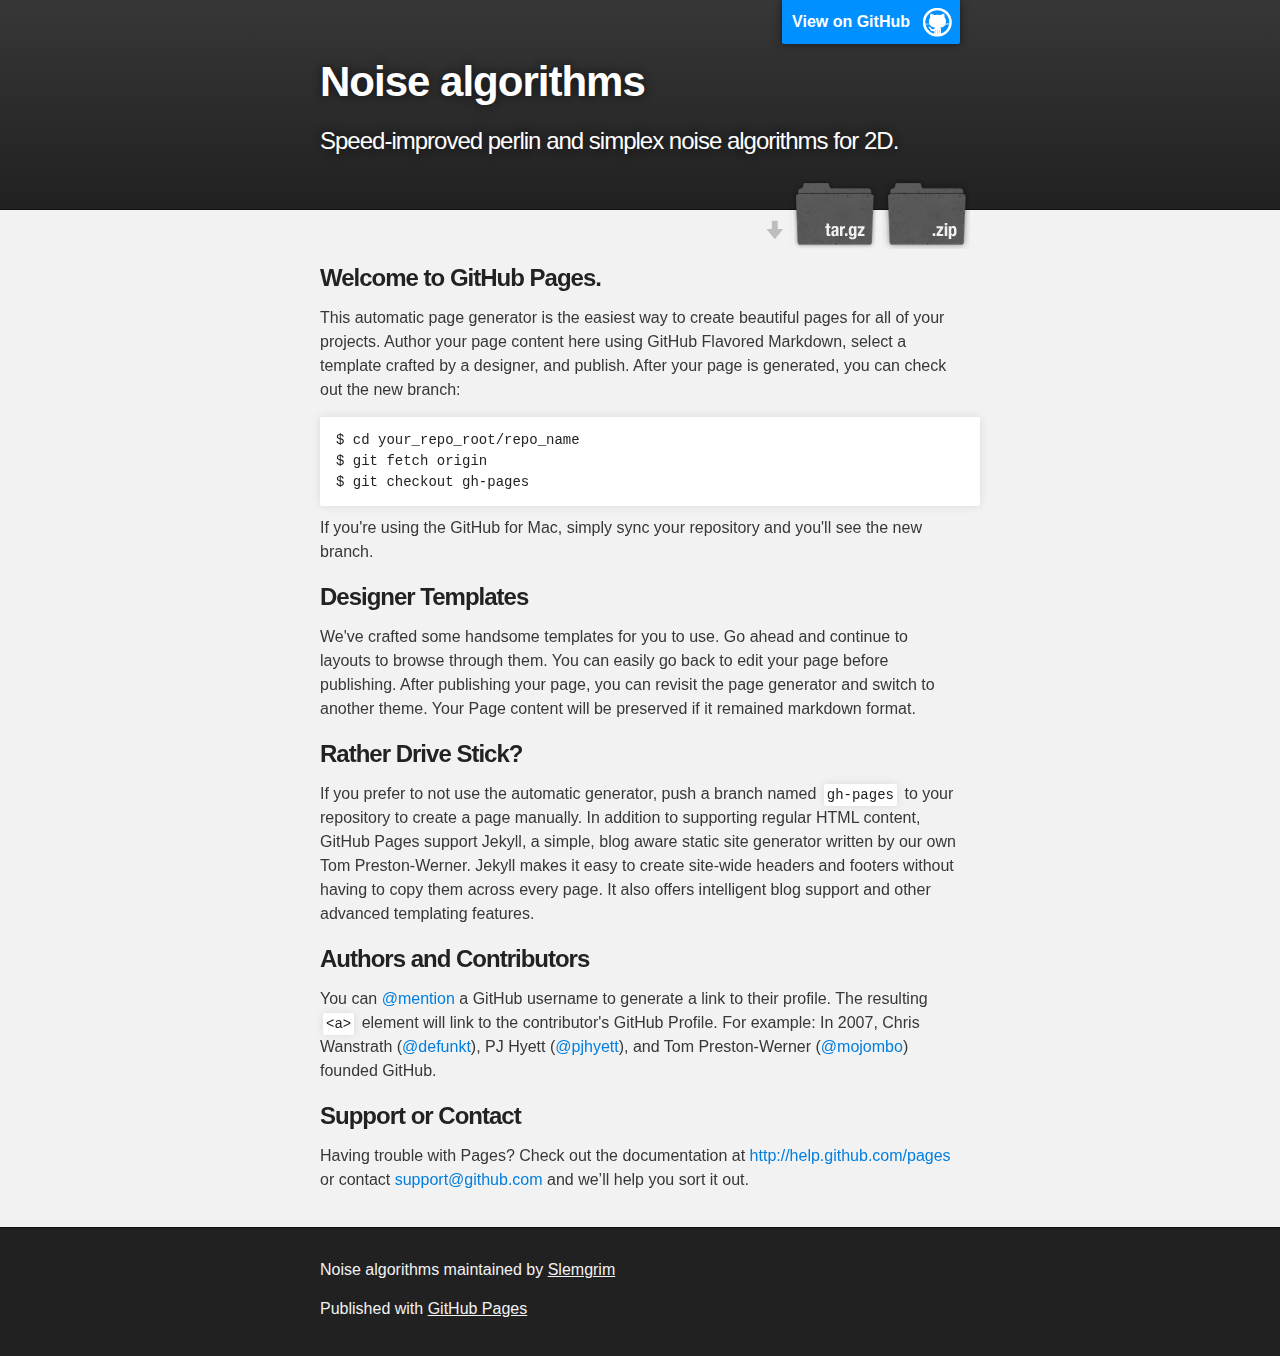
==== index.html @ 579b6b1d "Create gh-pages branch via GitHub" ====
<!DOCTYPE html>
<html>

  <head>
    <meta charset='utf-8' />
    <meta http-equiv="X-UA-Compatible" content="chrome=1" />
    <meta name="description" content="Noise algorithms : Speed-improved perlin and simplex noise algorithms for 2D." />

    <link rel="stylesheet" type="text/css" media="screen" href="stylesheets/stylesheet.css">

    <title>Noise algorithms</title>
  </head>

  <body>

    <!-- HEADER -->
    <div id="header_wrap" class="outer">
        <header class="inner">
          <a id="forkme_banner" href="https://github.com/Slemgrim/noise_algorithms">View on GitHub</a>

          <h1 id="project_title">Noise algorithms</h1>
          <h2 id="project_tagline">Speed-improved perlin and simplex noise algorithms for 2D.</h2>

            <section id="downloads">
              <a class="zip_download_link" href="https://github.com/Slemgrim/noise_algorithms/zipball/master">Download this project as a .zip file</a>
              <a class="tar_download_link" href="https://github.com/Slemgrim/noise_algorithms/tarball/master">Download this project as a tar.gz file</a>
            </section>
        </header>
    </div>

    <!-- MAIN CONTENT -->
    <div id="main_content_wrap" class="outer">
      <section id="main_content" class="inner">
        <h3>
<a name="welcome-to-github-pages" class="anchor" href="#welcome-to-github-pages"><span class="octicon octicon-link"></span></a>Welcome to GitHub Pages.</h3>

<p>This automatic page generator is the easiest way to create beautiful pages for all of your projects. Author your page content here using GitHub Flavored Markdown, select a template crafted by a designer, and publish. After your page is generated, you can check out the new branch:</p>

<pre><code>$ cd your_repo_root/repo_name
$ git fetch origin
$ git checkout gh-pages
</code></pre>

<p>If you're using the GitHub for Mac, simply sync your repository and you'll see the new branch.</p>

<h3>
<a name="designer-templates" class="anchor" href="#designer-templates"><span class="octicon octicon-link"></span></a>Designer Templates</h3>

<p>We've crafted some handsome templates for you to use. Go ahead and continue to layouts to browse through them. You can easily go back to edit your page before publishing. After publishing your page, you can revisit the page generator and switch to another theme. Your Page content will be preserved if it remained markdown format.</p>

<h3>
<a name="rather-drive-stick" class="anchor" href="#rather-drive-stick"><span class="octicon octicon-link"></span></a>Rather Drive Stick?</h3>

<p>If you prefer to not use the automatic generator, push a branch named <code>gh-pages</code> to your repository to create a page manually. In addition to supporting regular HTML content, GitHub Pages support Jekyll, a simple, blog aware static site generator written by our own Tom Preston-Werner. Jekyll makes it easy to create site-wide headers and footers without having to copy them across every page. It also offers intelligent blog support and other advanced templating features.</p>

<h3>
<a name="authors-and-contributors" class="anchor" href="#authors-and-contributors"><span class="octicon octicon-link"></span></a>Authors and Contributors</h3>

<p>You can <a href="https://github.com/blog/821" class="user-mention">@mention</a> a GitHub username to generate a link to their profile. The resulting <code>&lt;a&gt;</code> element will link to the contributor's GitHub Profile. For example: In 2007, Chris Wanstrath (<a href="https://github.com/defunkt" class="user-mention">@defunkt</a>), PJ Hyett (<a href="https://github.com/pjhyett" class="user-mention">@pjhyett</a>), and Tom Preston-Werner (<a href="https://github.com/mojombo" class="user-mention">@mojombo</a>) founded GitHub.</p>

<h3>
<a name="support-or-contact" class="anchor" href="#support-or-contact"><span class="octicon octicon-link"></span></a>Support or Contact</h3>

<p>Having trouble with Pages? Check out the documentation at <a href="http://help.github.com/pages">http://help.github.com/pages</a> or contact <a href="mailto:support@github.com">support@github.com</a> and we’ll help you sort it out.</p>
      </section>
    </div>

    <!-- FOOTER  -->
    <div id="footer_wrap" class="outer">
      <footer class="inner">
        <p class="copyright">Noise algorithms maintained by <a href="https://github.com/Slemgrim">Slemgrim</a></p>
        <p>Published with <a href="http://pages.github.com">GitHub Pages</a></p>
      </footer>
    </div>

    

  </body>
</html>
---- stylesheets/stylesheet.css ----
/*******************************************************************************
Slate Theme for GitHub Pages
by Jason Costello, @jsncostello
*******************************************************************************/

@import url(pygment_trac.css);

/*******************************************************************************
MeyerWeb Reset
*******************************************************************************/

html, body, div, span, applet, object, iframe,
h1, h2, h3, h4, h5, h6, p, blockquote, pre,
a, abbr, acronym, address, big, cite, code,
del, dfn, em, img, ins, kbd, q, s, samp,
small, strike, strong, sub, sup, tt, var,
b, u, i, center,
dl, dt, dd, ol, ul, li,
fieldset, form, label, legend,
table, caption, tbody, tfoot, thead, tr, th, td,
article, aside, canvas, details, embed,
figure, figcaption, footer, header, hgroup,
menu, nav, output, ruby, section, summary,
time, mark, audio, video {
  margin: 0;
  padding: 0;
  border: 0;
  font: inherit;
  vertical-align: baseline;
}

/* HTML5 display-role reset for older browsers */
article, aside, details, figcaption, figure,
footer, header, hgroup, menu, nav, section {
  display: block;
}

ol, ul {
  list-style: none;
}

table {
  border-collapse: collapse;
  border-spacing: 0;
}

/*******************************************************************************
Theme Styles
*******************************************************************************/

body {
  box-sizing: border-box;
  color:#373737;
  background: #212121;
  font-size: 16px;
  font-family: 'Myriad Pro', Calibri, Helvetica, Arial, sans-serif;
  line-height: 1.5;
  -webkit-font-smoothing: antialiased;
}

h1, h2, h3, h4, h5, h6 {
  margin: 10px 0;
  font-weight: 700;
  color:#222222;
  font-family: 'Lucida Grande', 'Calibri', Helvetica, Arial, sans-serif;
  letter-spacing: -1px;
}

h1 {
  font-size: 36px;
  font-weight: 700;
}

h2 {
  padding-bottom: 10px;
  font-size: 32px;
  background: url('../images/bg_hr.png') repeat-x bottom;
}

h3 {
  font-size: 24px;
}

h4 {
  font-size: 21px;
}

h5 {
  font-size: 18px;
}

h6 {
  font-size: 16px;
}

p {
  margin: 10px 0 15px 0;
}

footer p {
  color: #f2f2f2;
}

a {
  text-decoration: none;
  color: #007edf;
  text-shadow: none;

  transition: color 0.5s ease;
  transition: text-shadow 0.5s ease;
  -webkit-transition: color 0.5s ease;
  -webkit-transition: text-shadow 0.5s ease;
  -moz-transition: color 0.5s ease;
  -moz-transition: text-shadow 0.5s ease;
  -o-transition: color 0.5s ease;
  -o-transition: text-shadow 0.5s ease;
  -ms-transition: color 0.5s ease;
  -ms-transition: text-shadow 0.5s ease;
}

a:hover, a:focus {text-decoration: underline;}

footer a {
  color: #F2F2F2;
  text-decoration: underline;
}

em {
  font-style: italic;
}

strong {
  font-weight: bold;
}

img {
  position: relative;
  margin: 0 auto;
  max-width: 739px;
  padding: 5px;
  margin: 10px 0 10px 0;
  border: 1px solid #ebebeb;

  box-shadow: 0 0 5px #ebebeb;
  -webkit-box-shadow: 0 0 5px #ebebeb;
  -moz-box-shadow: 0 0 5px #ebebeb;
  -o-box-shadow: 0 0 5px #ebebeb;
  -ms-box-shadow: 0 0 5px #ebebeb;
}

p img {
  display: inline;
  margin: 0;
  padding: 0;
  vertical-align: middle;
  text-align: center;
  border: none;
}

pre, code {
  width: 100%;
  color: #222;
  background-color: #fff;

  font-family: Monaco, "Bitstream Vera Sans Mono", "Lucida Console", Terminal, monospace;
  font-size: 14px;

  border-radius: 2px;
  -moz-border-radius: 2px;
  -webkit-border-radius: 2px;
}

pre {
  width: 100%;
  padding: 10px;
  box-shadow: 0 0 10px rgba(0,0,0,.1);
  overflow: auto;
}

code {
  padding: 3px;
  margin: 0 3px;
  box-shadow: 0 0 10px rgba(0,0,0,.1);
}

pre code {
  display: block;
  box-shadow: none;
}

blockquote {
  color: #666;
  margin-bottom: 20px;
  padding: 0 0 0 20px;
  border-left: 3px solid #bbb;
}


ul, ol, dl {
  margin-bottom: 15px
}

ul {
  list-style: inside;
  padding-left: 20px;
}

ol {
  list-style: decimal inside;
  padding-left: 20px;
}

dl dt {
  font-weight: bold;
}

dl dd {
  padding-left: 20px;
  font-style: italic;
}

dl p {
  padding-left: 20px;
  font-style: italic;
}

hr {
  height: 1px;
  margin-bottom: 5px;
  border: none;
  background: url('../images/bg_hr.png') repeat-x center;
}

table {
  border: 1px solid #373737;
  margin-bottom: 20px;
  text-align: left;
 }

th {
  font-family: 'Lucida Grande', 'Helvetica Neue', Helvetica, Arial, sans-serif;
  padding: 10px;
  background: #373737;
  color: #fff;
 }

td {
  padding: 10px;
  border: 1px solid #373737;
 }

form {
  background: #f2f2f2;
  padding: 20px;
}

/*******************************************************************************
Full-Width Styles
*******************************************************************************/

.outer {
  width: 100%;
}

.inner {
  position: relative;
  max-width: 640px;
  padding: 20px 10px;
  margin: 0 auto;
}

#forkme_banner {
  display: block;
  position: absolute;
  top:0;
  right: 10px;
  z-index: 10;
  padding: 10px 50px 10px 10px;
  color: #fff;
  background: url('../images/blacktocat.png') #0090ff no-repeat 95% 50%;
  font-weight: 700;
  box-shadow: 0 0 10px rgba(0,0,0,.5);
  border-bottom-left-radius: 2px;
  border-bottom-right-radius: 2px;
}

#header_wrap {
  background: #212121;
  background: -moz-linear-gradient(top, #373737, #212121);
  background: -webkit-linear-gradient(top, #373737, #212121);
  background: -ms-linear-gradient(top, #373737, #212121);
  background: -o-linear-gradient(top, #373737, #212121);
  background: linear-gradient(top, #373737, #212121);
}

#header_wrap .inner {
  padding: 50px 10px 30px 10px;
}

#project_title {
  margin: 0;
  color: #fff;
  font-size: 42px;
  font-weight: 700;
  text-shadow: #111 0px 0px 10px;
}

#project_tagline {
  color: #fff;
  font-size: 24px;
  font-weight: 300;
  background: none;
  text-shadow: #111 0px 0px 10px;
}

#downloads {
  position: absolute;
  width: 210px;
  z-index: 10;
  bottom: -40px;
  right: 0;
  height: 70px;
  background: url('../images/icon_download.png') no-repeat 0% 90%;
}

.zip_download_link {
  display: block;
  float: right;
  width: 90px;
  height:70px;
  text-indent: -5000px;
  overflow: hidden;
  background: url(../images/sprite_download.png) no-repeat bottom left;
}

.tar_download_link {
  display: block;
  float: right;
  width: 90px;
  height:70px;
  text-indent: -5000px;
  overflow: hidden;
  background: url(../images/sprite_download.png) no-repeat bottom right;
  margin-left: 10px;
}

.zip_download_link:hover {
  background: url(../images/sprite_download.png) no-repeat top left;
}

.tar_download_link:hover {
  background: url(../images/sprite_download.png) no-repeat top right;
}

#main_content_wrap {
  background: #f2f2f2;
  border-top: 1px solid #111;
  border-bottom: 1px solid #111;
}

#main_content {
  padding-top: 40px;
}

#footer_wrap {
  background: #212121;
}



/*******************************************************************************
Small Device Styles
*******************************************************************************/

@media screen and (max-width: 480px) {
  body {
    font-size:14px;
  }

  #downloads {
    display: none;
  }

  .inner {
    min-width: 320px;
    max-width: 480px;
  }

  #project_title {
  font-size: 32px;
  }

  h1 {
    font-size: 28px;
  }

  h2 {
    font-size: 24px;
  }

  h3 {
    font-size: 21px;
  }

  h4 {
    font-size: 18px;
  }

  h5 {
    font-size: 14px;
  }

  h6 {
    font-size: 12px;
  }

  code, pre {
    min-width: 320px;
    max-width: 480px;
    font-size: 11px;
  }

}
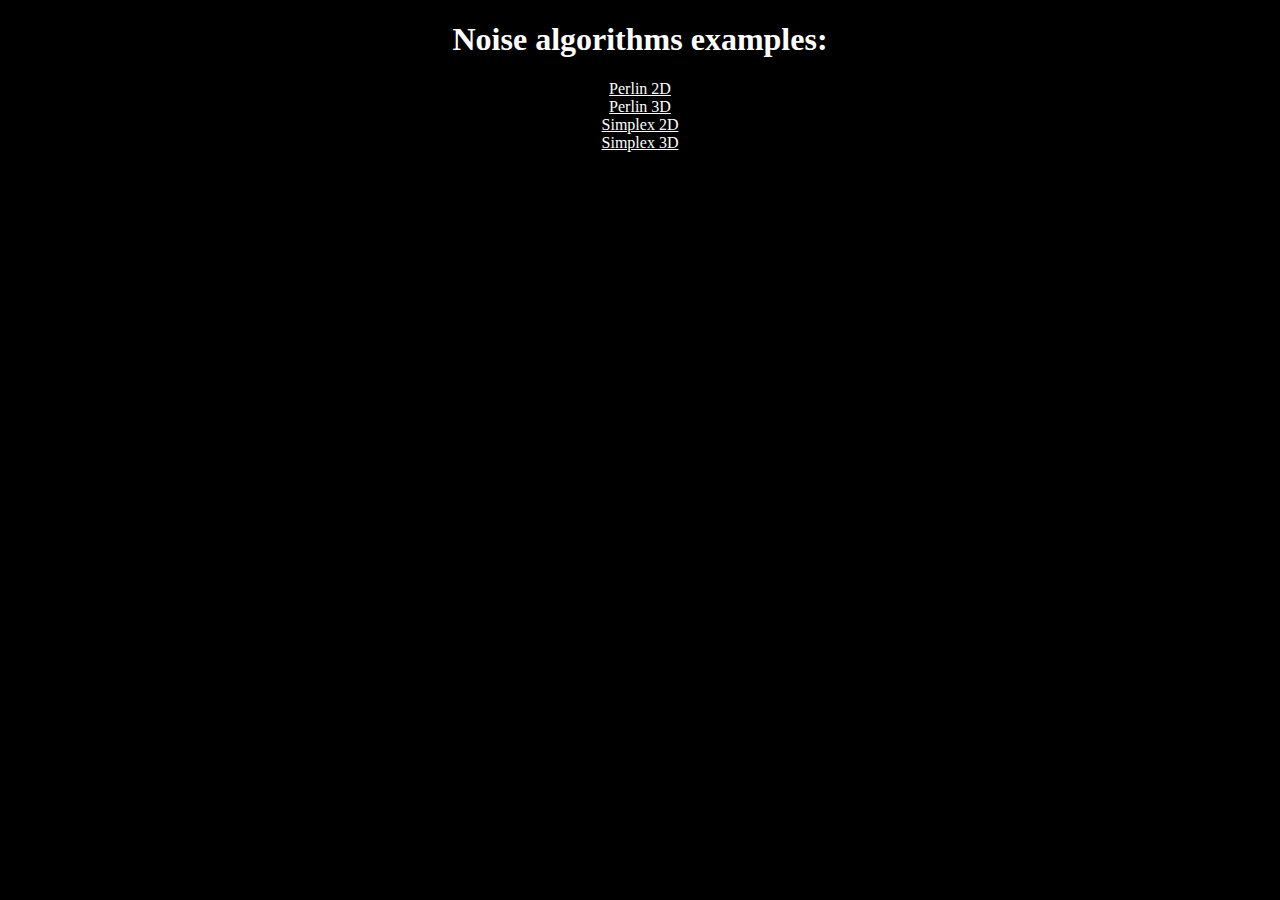
==== commit 6ac7bd2d: "examples" ====
--- a/index.html
+++ b/index.html
@@ -1,79 +1,22 @@
 <!DOCTYPE html>
+
 <html>
-
   <head>
-    <meta charset='utf-8' />
-    <meta http-equiv="X-UA-Compatible" content="chrome=1" />
-    <meta name="description" content="Noise algorithms : Speed-improved perlin and simplex noise algorithms for 2D." />
-
-    <link rel="stylesheet" type="text/css" media="screen" href="stylesheets/stylesheet.css">
-
+    <meta charset="utf-8">
     <title>Noise algorithms</title>
+    <meta name="viewport" content="width=device-width, initial-scale=1.0">
+    <link rel="stylesheet" href="noise.css">
   </head>
 
   <body>
-
-    <!-- HEADER -->
-    <div id="header_wrap" class="outer">
-        <header class="inner">
-          <a id="forkme_banner" href="https://github.com/Slemgrim/noise_algorithms">View on GitHub</a>
-
-          <h1 id="project_title">Noise algorithms</h1>
-          <h2 id="project_tagline">Speed-improved perlin and simplex noise algorithms for 2D.</h2>
-
-            <section id="downloads">
-              <a class="zip_download_link" href="https://github.com/Slemgrim/noise_algorithms/zipball/master">Download this project as a .zip file</a>
-              <a class="tar_download_link" href="https://github.com/Slemgrim/noise_algorithms/tarball/master">Download this project as a tar.gz file</a>
-            </section>
-        </header>
+    <h1>Noise algorithms examples:</h1>
+    <div id="content">
+      <ul>
+        <li><a href="perlin2.html">Perlin 2D</a></li>
+        <li><a href="perlin3.html">Perlin 3D</a></li>
+        <li><a href="simplex2.html">Simplex 2D</a></li>
+        <li><a href="simplex3.html">Simplex 3D</a></li>
+      </ul>
     </div>
-
-    <!-- MAIN CONTENT -->
-    <div id="main_content_wrap" class="outer">
-      <section id="main_content" class="inner">
-        <h3>
-<a name="welcome-to-github-pages" class="anchor" href="#welcome-to-github-pages"><span class="octicon octicon-link"></span></a>Welcome to GitHub Pages.</h3>
-
-<p>This automatic page generator is the easiest way to create beautiful pages for all of your projects. Author your page content here using GitHub Flavored Markdown, select a template crafted by a designer, and publish. After your page is generated, you can check out the new branch:</p>
-
-<pre><code>$ cd your_repo_root/repo_name
-$ git fetch origin
-$ git checkout gh-pages
-</code></pre>
-
-<p>If you're using the GitHub for Mac, simply sync your repository and you'll see the new branch.</p>
-
-<h3>
-<a name="designer-templates" class="anchor" href="#designer-templates"><span class="octicon octicon-link"></span></a>Designer Templates</h3>
-
-<p>We've crafted some handsome templates for you to use. Go ahead and continue to layouts to browse through them. You can easily go back to edit your page before publishing. After publishing your page, you can revisit the page generator and switch to another theme. Your Page content will be preserved if it remained markdown format.</p>
-
-<h3>
-<a name="rather-drive-stick" class="anchor" href="#rather-drive-stick"><span class="octicon octicon-link"></span></a>Rather Drive Stick?</h3>
-
-<p>If you prefer to not use the automatic generator, push a branch named <code>gh-pages</code> to your repository to create a page manually. In addition to supporting regular HTML content, GitHub Pages support Jekyll, a simple, blog aware static site generator written by our own Tom Preston-Werner. Jekyll makes it easy to create site-wide headers and footers without having to copy them across every page. It also offers intelligent blog support and other advanced templating features.</p>
-
-<h3>
-<a name="authors-and-contributors" class="anchor" href="#authors-and-contributors"><span class="octicon octicon-link"></span></a>Authors and Contributors</h3>
-
-<p>You can <a href="https://github.com/blog/821" class="user-mention">@mention</a> a GitHub username to generate a link to their profile. The resulting <code>&lt;a&gt;</code> element will link to the contributor's GitHub Profile. For example: In 2007, Chris Wanstrath (<a href="https://github.com/defunkt" class="user-mention">@defunkt</a>), PJ Hyett (<a href="https://github.com/pjhyett" class="user-mention">@pjhyett</a>), and Tom Preston-Werner (<a href="https://github.com/mojombo" class="user-mention">@mojombo</a>) founded GitHub.</p>
-
-<h3>
-<a name="support-or-contact" class="anchor" href="#support-or-contact"><span class="octicon octicon-link"></span></a>Support or Contact</h3>
-
-<p>Having trouble with Pages? Check out the documentation at <a href="http://help.github.com/pages">http://help.github.com/pages</a> or contact <a href="mailto:support@github.com">support@github.com</a> and we’ll help you sort it out.</p>
-      </section>
-    </div>
-
-    <!-- FOOTER  -->
-    <div id="footer_wrap" class="outer">
-      <footer class="inner">
-        <p class="copyright">Noise algorithms maintained by <a href="https://github.com/Slemgrim">Slemgrim</a></p>
-        <p>Published with <a href="http://pages.github.com">GitHub Pages</a></p>
-      </footer>
-    </div>
-
-    
-
   </body>
 </html>
--- a/noise.css
+++ b/noise.css
@@ -0,0 +1,30 @@
+body {
+  background-color: #000000;
+  color: #ffffff;
+}
+
+h1 {
+  text-align: center;
+}
+
+a {
+  color: #ffffff;
+}
+
+canvas {
+  display: block;
+  margin: auto;
+}
+
+#content {
+  width: 300px;
+  margin: auto;
+  text-algin: center;
+}
+
+ul, li {
+  margin: 0;
+  padding: 0;
+  text-align: center;
+  list-style-type: none;
+}